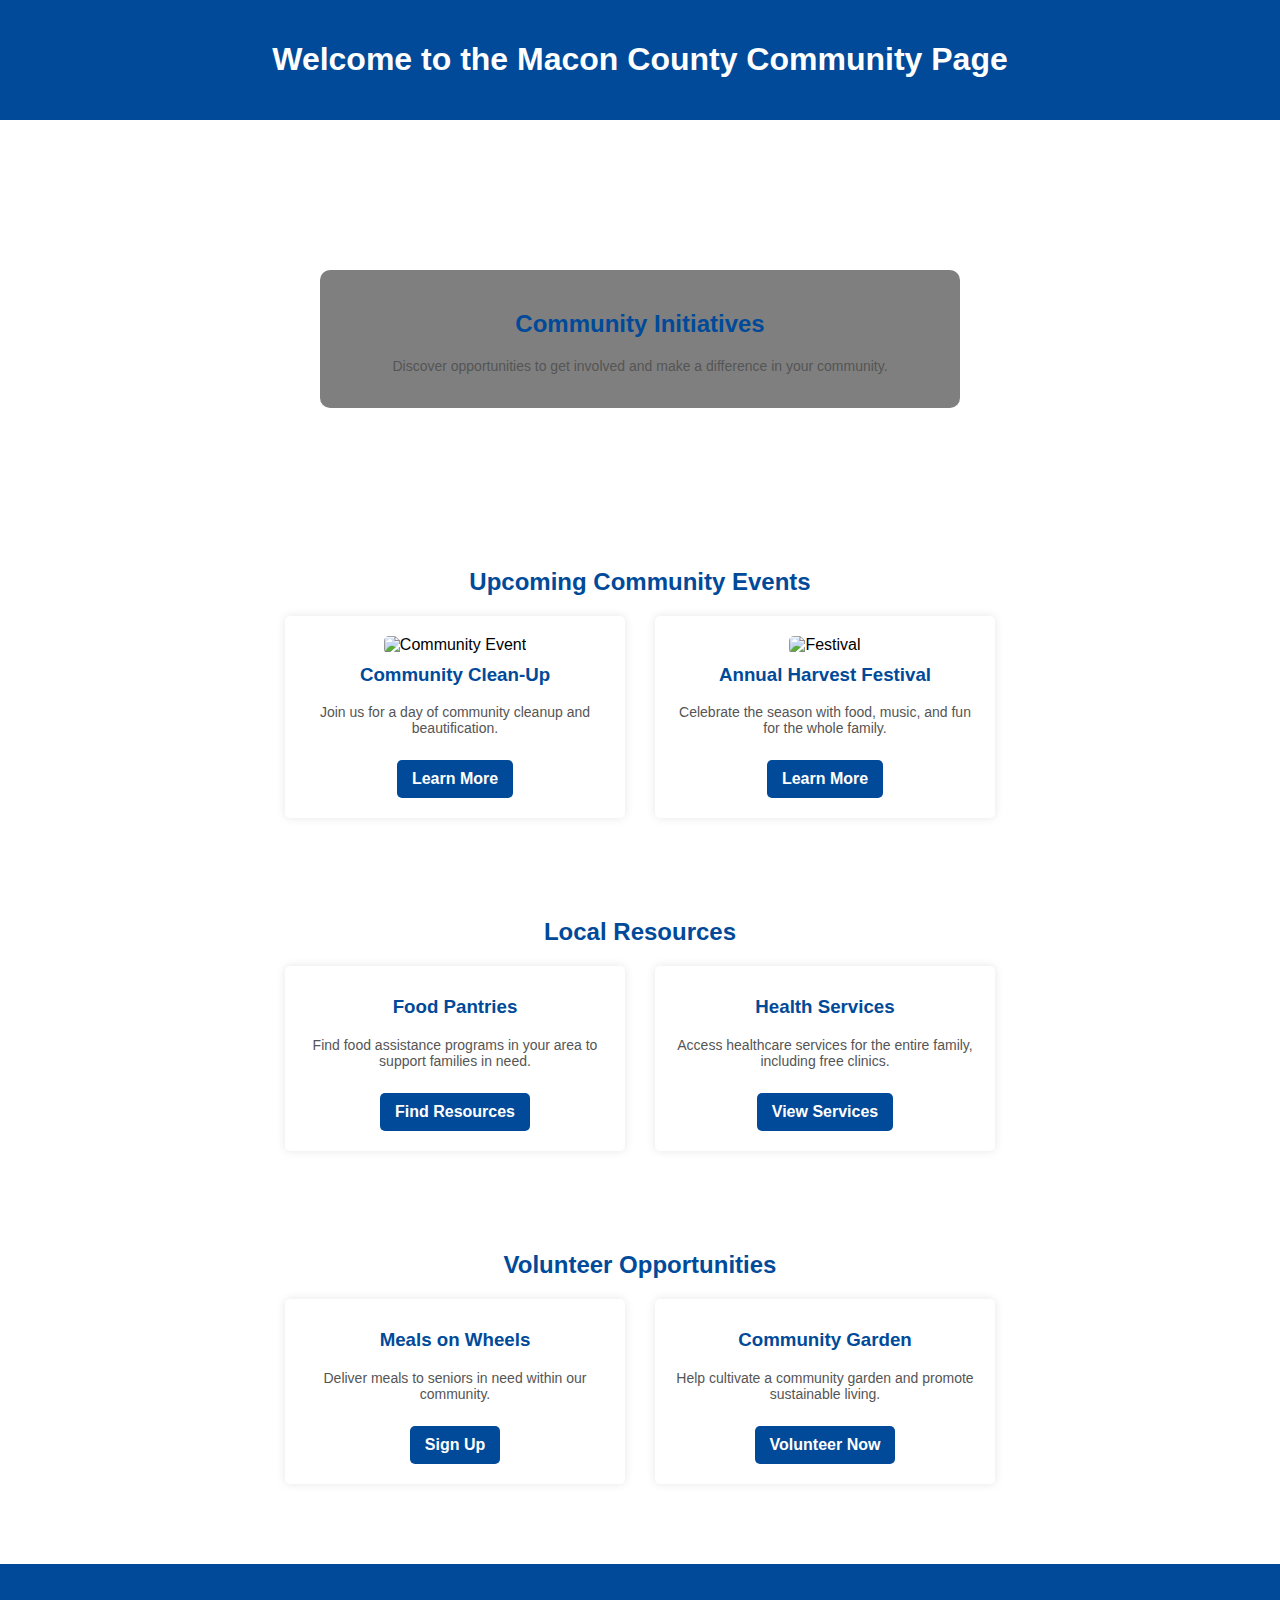
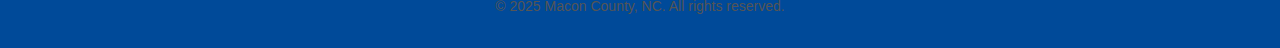
==== community.html @ 40352211 "added all of the pages html and styles as well as javascript" ====
<!DOCTYPE html>
<html lang="en">
<head>
    <meta charset="UTF-8">
    <meta name="viewport" content="width=device-width, initial-scale=1.0">
    <title>Community - Macon County</title>
    <link rel="stylesheet" href="stylesheet.css">
</head>
<body>
    <header>
        <h1>Welcome to the Macon County Community Page</h1>
    </header>

    <nav>
        <ul>
            <li><a href="/">Home</a></li>
            <li><a href="/departments">Departments</a></li>
            <li><a href="/events">Events</a></li>
            <li><a href="/services">Services</a></li>
            <li><a href="/community">Community</a></li>
            <li><a href="/contact">Contact</a></li>
        </ul>
    </nav>

    <section id="hero-community">
        <div class="hero-content">
            <h2>Community Initiatives</h2>
            <p>Discover opportunities to get involved and make a difference in your community.</p>
        </div>
    </section>

    <section id="community-events">
        <h2>Upcoming Community Events</h2>
        <div class="events-container">
            <div class="event">
                <img src="event1.jpg" alt="Community Event">
                <h3>Community Clean-Up</h3>
                <p>Join us for a day of community cleanup and beautification.</p>
                <a href="#" class="btn">Learn More</a>
            </div>
            <div class="event">
                <img src="event2.jpg" alt="Festival">
                <h3>Annual Harvest Festival</h3>
                <p>Celebrate the season with food, music, and fun for the whole family.</p>
                <a href="#" class="btn">Learn More</a>
            </div>
        </div>
    </section>

    <section id="local-resources">
        <h2>Local Resources</h2>
        <div class="resources-container">
            <div class="resource">
                <h3>Food Pantries</h3>
                <p>Find food assistance programs in your area to support families in need.</p>
                <a href="#" class="btn">Find Resources</a>
            </div>
            <div class="resource">
                <h3>Health Services</h3>
                <p>Access healthcare services for the entire family, including free clinics.</p>
                <a href="#" class="btn">View Services</a>
            </div>
        </div>
    </section>

    <section id="volunteer-opportunities">
        <h2>Volunteer Opportunities</h2>
        <div class="volunteer-container">
            <div class="volunteer">
                <h3>Meals on Wheels</h3>
                <p>Deliver meals to seniors in need within our community.</p>
                <a href="#" class="btn">Sign Up</a>
            </div>
            <div class="volunteer">
                <h3>Community Garden</h3>
                <p>Help cultivate a community garden and promote sustainable living.</p>
                <a href="#" class="btn">Volunteer Now</a>
            </div>
        </div>
    </section>

    <footer>
        <p>&copy; 2025 Macon County, NC. All rights reserved.</p>
    </footer>
</body>
</html>
---- stylesheet.css ----
body {
    font-family: Arial, sans-serif;
    margin: 0;
    padding: 0;
    box-sizing: border-box;
}

header {
    background-color: #004A99;
    color: white;
    padding: 20px;
    text-align: center;
}

nav ul {
    list-style: none;
    padding: 0;
    display: flex;
    justify-content: center;
    gap: 20px;
}

nav ul li {
    display: inline;
}

nav ul li a {
    color: white;
    text-decoration: none;
    font-weight: bold;
}

#hero {
    background: url('images/hero.jpg') center/cover no-repeat;
    color: white;
    text-align: center;
    padding: 100px 20px;
}

.hero-content {
    max-width: 600px;
    margin: auto;
    background: rgba(0, 0, 0, 0.5);
    padding: 20px;
    border-radius: 10px;
}

.btn {
    display: inline-block;
    padding: 10px 20px;
    background-color: #FFD700;
    color: black;
    text-decoration: none;
    font-weight: bold;
    border-radius: 5px;
}

#quick-links {
    text-align: center;
    padding: 40px 20px;
    background: #F4F4F4;
}

.links-container {
    display: flex;
    justify-content: center;
    gap: 15px;
    flex-wrap: wrap;
}

.quick-link {
    background: #004A99;
    color: white;
    padding: 10px 15px;
    text-decoration: none;
    border-radius: 5px;
}

#latest-news {
    padding: 40px 20px;
    text-align: center;
}

.news-container {
    display: flex;
    gap: 20px;
    justify-content: center;
    flex-wrap: wrap;
}

.news-item {
    background: #FFF;
    padding: 20px;
    border-radius: 5px;
    box-shadow: 0 0 10px rgba(0, 0, 0, 0.1);
    max-width: 300px;
}

footer {
    background-color: #004A99;
    color: white;
    text-align: center;
    padding: 20px;
    margin-top: 20px;
}

#page-header {
    text-align: center;
    background: #004A99;
    color: white;
    padding: 40px 20px;
}

/*Department Page styles*/
#department-list {
    display: flex;
    flex-wrap: wrap;
    justify-content: center;
    gap: 20px;
    padding: 40px 20px;
}

.department {
    background: white;
    padding: 20px;
    border-radius: 5px;
    box-shadow: 0 0 10px rgba(0, 0, 0, 0.1);
    text-align: center;
    max-width: 300px;
}

.department img {
    width: 100%;
    border-radius: 5px;
}

.department h2 {
    margin-top: 10px;
    color: #004A99;
}

.department p {
    font-size: 14px;
    color: #555;
}

.department a {
    display: inline-block;
    margin-top: 10px;
    padding: 10px 15px;
    background: #004A99;
    color: white;
    text-decoration: none;
    border-radius: 5px;
}

/*Events Page Styles*/
#event-list {
    display: flex;
    flex-wrap: wrap;
    justify-content: center;
    gap: 20px;
    padding: 40px 20px;
}

.event {
    background: white;
    padding: 20px;
    border-radius: 5px;
    box-shadow: 0 0 10px rgba(0, 0, 0, 0.1);
    text-align: center;
    max-width: 300px;
}

.event img {
    width: 100%;
    border-radius: 5px;
}

.event h2 {
    margin-top: 10px;
    color: #004A99;
}

.event p {
    font-size: 14px;
    color: #555;
}

.event a {
    display: inline-block;
    margin-top: 10px;
    padding: 10px 15px;
    background: #004A99;
    color: white;
    text-decoration: none;
    border-radius: 5px;
}

/*Service Page Styles*/
#services-list {
    display: flex;
    flex-wrap: wrap;
    justify-content: center;
    gap: 20px;
    padding: 40px 20px;
}

.service {
    background: white;
    padding: 20px;
    border-radius: 5px;
    box-shadow: 0 0 10px rgba(0, 0, 0, 0.1);
    text-align: center;
    max-width: 300px;
}

.service h2 {
    margin-top: 10px;
    color: #004A99;
}

.service p {
    font-size: 14px;
    color: #555;
}

.service a {
    display: inline-block;
    margin-top: 10px;
    padding: 10px 15px;
    background: #004A99;
    color: white;
    text-decoration: none;
    border-radius: 5px;
}

/* Contact Page Styles */
#contact-form {
    display: flex;
    flex-direction: column;
    max-width: 600px;
    margin: 40px auto;
    background: #FFF;
    padding: 20px;
    border-radius: 5px;
    box-shadow: 0 0 10px rgba(0, 0, 0, 0.1);
}

#contact-form input,
#contact-form textarea {
    padding: 10px;
    margin-bottom: 15px;
    border: 1px solid #ccc;
    border-radius: 5px;
    font-size: 14px;
    color: #333;
}

#contact-form input[type="text"],
#contact-form input[type="email"],
#contact-form input[type="tel"] {
    width: 100%;
}

#contact-form textarea {
    width: 100%;
    height: 150px;
}

#contact-form button {
    background-color: #004A99;
    color: white;
    padding: 10px 20px;
    border: none;
    border-radius: 5px;
    cursor: pointer;
    font-weight: bold;
}

#contact-form button:hover {
    background-color: #FFD700;
}

#contact-info {
    display: flex;
    justify-content: center;
    gap: 50px;
    padding: 40px 20px;
    background: #F4F4F4;
}

.contact-detail {
    text-align: center;
    max-width: 300px;
}

.contact-detail h3 {
    color: #004A99;
}

.contact-detail p {
    font-size: 14px;
    color: #555;
}

/* Community Page Styles */
#hero-community {
    background: url('images/community-hero.jpg') center/cover no-repeat;
    color: white;
    text-align: center;
    padding: 100px 20px;
}

.hero-content {
    max-width: 600px;
    margin: auto;
    background: rgba(0, 0, 0, 0.5);
    padding: 20px;
    border-radius: 10px;
}

#community-events, #local-resources, #volunteer-opportunities {
    padding: 40px 20px;
    text-align: center;
}

h2 {
    color: #004A99;
    margin-bottom: 20px;
}

.events-container, .resources-container, .volunteer-container {
    display: flex;
    justify-content: center;
    gap: 30px;
    flex-wrap: wrap;
}

.event, .resource, .volunteer {
    background: #FFF;
    padding: 20px;
    border-radius: 5px;
    box-shadow: 0 0 10px rgba(0, 0, 0, 0.1);
    max-width: 300px;
    text-align: center;
}

.event img, .resource img, .volunteer img {
    width: 100%;
    border-radius: 5px;
}

h3 {
    color: #004A99;
    margin-top: 10px;
}

p {
    font-size: 14px;
    color: #555;
}

a.btn {
    display: inline-block;
    margin-top: 10px;
    padding: 10px 15px;
    background: #004A99;
    color: white;
    text-decoration: none;
    border-radius: 5px;
}

a.btn:hover {
    background: #FFD700;
}

footer {
    background-color: #004A99;
    color: white;
    text-align: center;
    padding: 20px;
    margin-top: 40px;
}
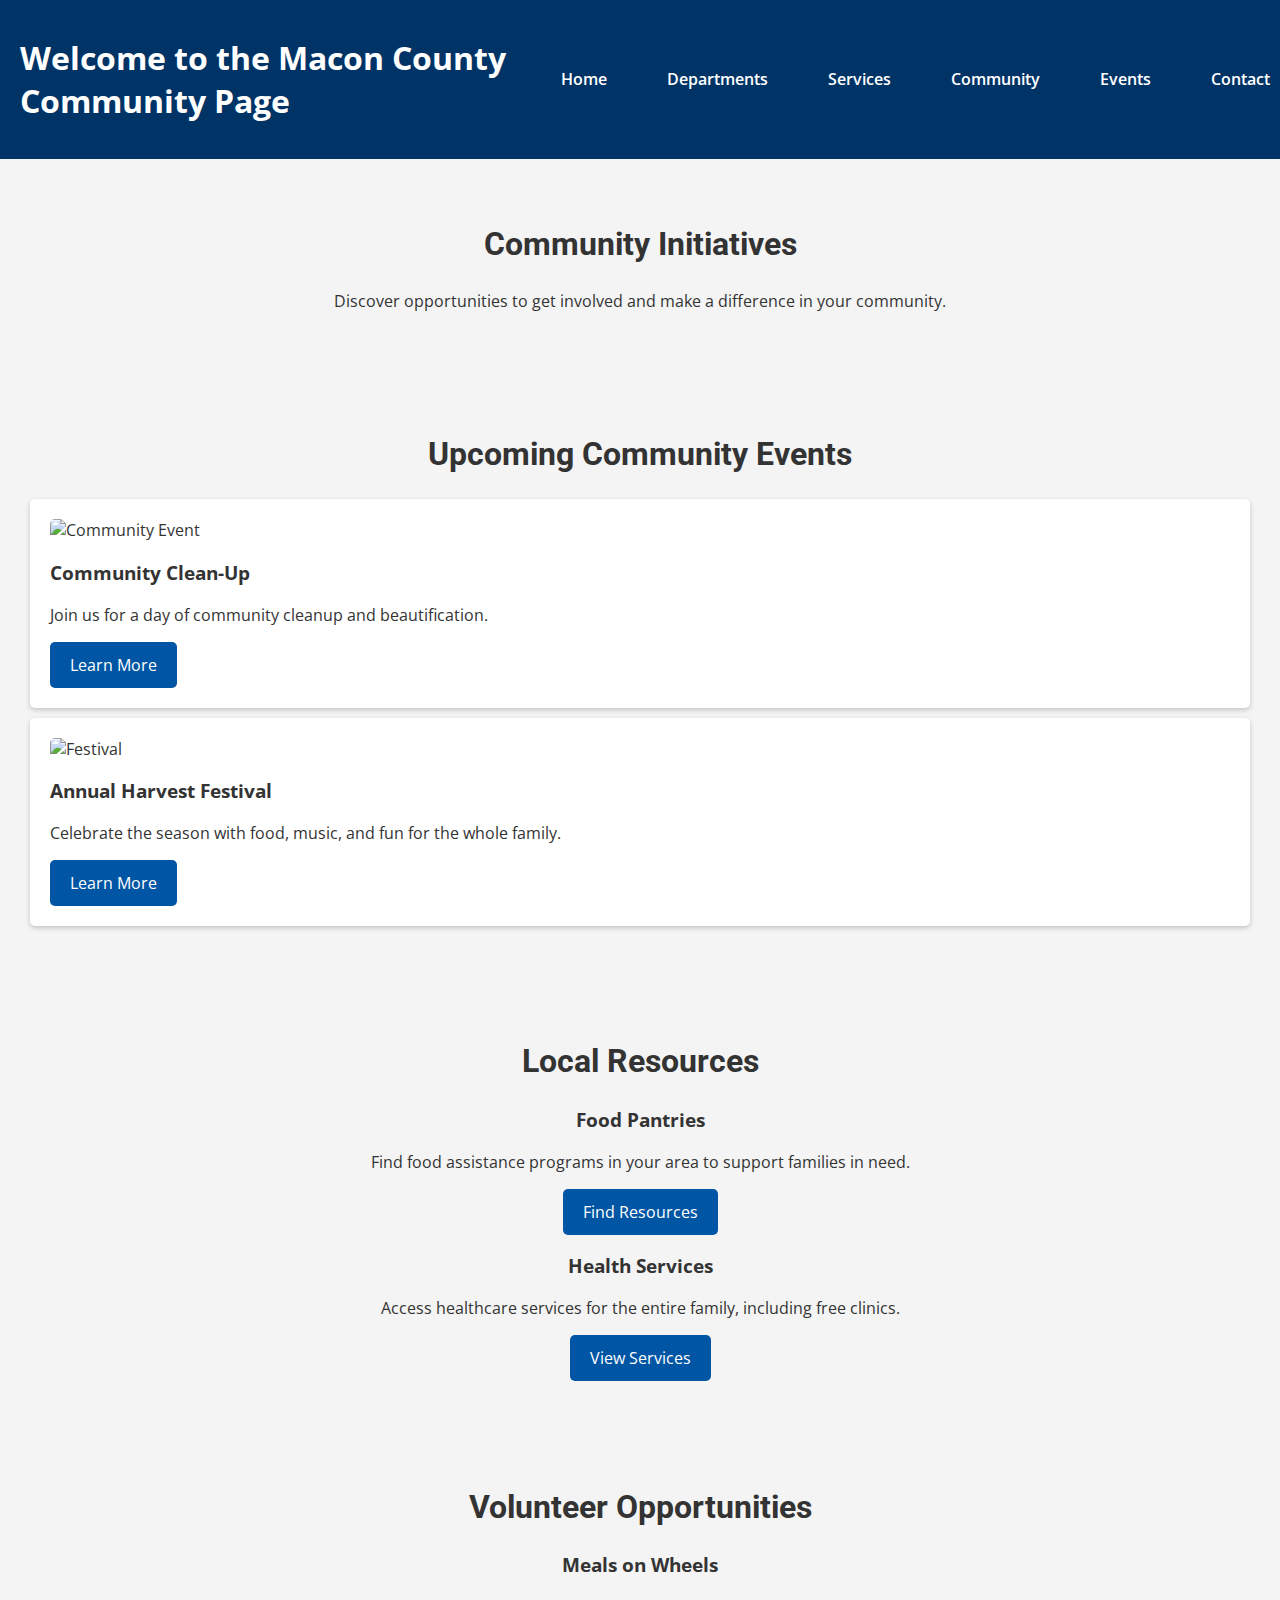
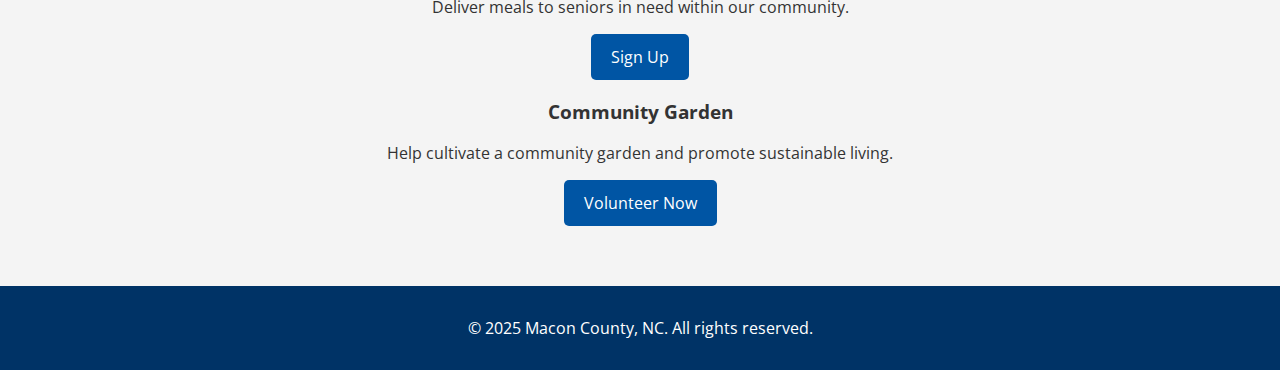
==== commit 30ac1cc7: "added more files and coding for other pages" ====
--- a/community.html
+++ b/community.html
@@ -5,22 +5,23 @@
     <meta name="viewport" content="width=device-width, initial-scale=1.0">
     <title>Community - Macon County</title>
     <link rel="stylesheet" href="stylesheet.css">
+    <script src="javascript.js" defer></script>
 </head>
 <body>
     <header>
         <h1>Welcome to the Macon County Community Page</h1>
+
+        <nav>
+            <ul>
+                <li><a href="index.html">Home</a></li>
+                <li><a href="departments.html">Departments</a></li>
+                <li><a href="services.html">Services</a></li>
+                <li><a href="community.html">Community</a></li>
+                <li><a href="events.html">Events</a></li>
+                <li><a href="contact.html">Contact</a></li>
+            </ul>
+        </nav>
     </header>
-
-    <nav>
-        <ul>
-            <li><a href="/">Home</a></li>
-            <li><a href="/departments">Departments</a></li>
-            <li><a href="/events">Events</a></li>
-            <li><a href="/services">Services</a></li>
-            <li><a href="/community">Community</a></li>
-            <li><a href="/contact">Contact</a></li>
-        </ul>
-    </nav>
 
     <section id="hero-community">
         <div class="hero-content">
--- a/stylesheet.css
+++ b/stylesheet.css
@@ -1,175 +1,171 @@
+/* Import Google Fonts */
+@import url('https://fonts.googleapis.com/css2?family=Open+Sans:wght@400;600&family=Roboto:wght@700&display=swap');
+
+/* Global Styles */
 body {
-    font-family: Arial, sans-serif;
+    font-family: 'Open Sans', sans-serif;
     margin: 0;
     padding: 0;
-    box-sizing: border-box;
-}
-
+    background-color: #f4f4f4;
+    color: #333;
+}
+
+/* Header */
 header {
-    background-color: #004A99;
-    color: white;
-    padding: 20px;
-    text-align: center;
-}
-
+    background-color: #003366;
+    color: white;
+    padding: 15px 20px;
+    display: flex;
+    justify-content: space-between;
+    align-items: center;
+    position: sticky;
+    top: 0;
+    width: 100%;
+    z-index: 1000;
+}
+
+/* Logo */
+.logo {
+    font-size: 24px;
+    font-weight: bold;
+    font-family: 'Roboto', sans-serif;
+}
+
+/* Navigation */
 nav ul {
     list-style: none;
     padding: 0;
-    display: flex;
-    justify-content: center;
-    gap: 20px;
+    margin: 0;
+    display: flex;
 }
 
 nav ul li {
-    display: inline;
+    margin: 0 15px;
 }
 
 nav ul li a {
     color: white;
     text-decoration: none;
-    font-weight: bold;
-}
-
+    font-weight: 600;
+    padding: 10px 15px;
+    transition: 0.3s;
+}
+
+nav ul li a:hover {
+    background-color: #0055a4;
+    border-radius: 5px;
+}
+
+/* Hero Section */
 #hero {
-    background: url('images/hero.jpg') center/cover no-repeat;
+    background: url('images/hero.jpg') no-repeat center center/cover;
     color: white;
     text-align: center;
-    padding: 100px 20px;
-}
-
-.hero-content {
+    padding: 80px 20px;
+}
+
+#hero h1 {
+    font-size: 40px;
+    font-family: 'Roboto', sans-serif;
+}
+
+#hero p {
+    font-size: 18px;
     max-width: 600px;
-    margin: auto;
-    background: rgba(0, 0, 0, 0.5);
-    padding: 20px;
-    border-radius: 10px;
-}
-
+    margin: 10px auto;
+}
+
+/* Button Styling */
 .btn {
     display: inline-block;
-    padding: 10px 20px;
-    background-color: #FFD700;
-    color: black;
+    padding: 12px 20px;
+    background-color: #0055a4;
+    color: white;
     text-decoration: none;
-    font-weight: bold;
-    border-radius: 5px;
-}
-
-#quick-links {
-    text-align: center;
-    padding: 40px 20px;
-    background: #F4F4F4;
-}
-
-.links-container {
-    display: flex;
-    justify-content: center;
-    gap: 15px;
-    flex-wrap: wrap;
-}
-
-.quick-link {
-    background: #004A99;
-    color: white;
-    padding: 10px 15px;
-    text-decoration: none;
-    border-radius: 5px;
-}
-
-#latest-news {
+    border-radius: 5px;
+    transition: 0.3s;
+}
+
+.btn:hover {
+    background-color: #002f6c;
+}
+
+/* Sections */
+section {
     padding: 40px 20px;
     text-align: center;
 }
 
-.news-container {
-    display: flex;
-    gap: 20px;
+h2 {
+    font-size: 32px;
+    font-family: 'Roboto', sans-serif;
+}
+
+/* Quick Links */
+.links-container {
+    display: flex;
     justify-content: center;
     flex-wrap: wrap;
-}
-
-.news-item {
-    background: #FFF;
-    padding: 20px;
-    border-radius: 5px;
-    box-shadow: 0 0 10px rgba(0, 0, 0, 0.1);
-    max-width: 300px;
-}
-
-footer {
-    background-color: #004A99;
-    color: white;
-    text-align: center;
-    padding: 20px;
-    margin-top: 20px;
-}
-
-#page-header {
-    text-align: center;
-    background: #004A99;
-    color: white;
-    padding: 40px 20px;
-}
-
-/*Department Page styles*/
-#department-list {
+    gap: 15px;
+}
+
+.quick-link {
+    background-color: #0055a4;
+    color: white;
+    padding: 12px 18px;
+    text-decoration: none;
+    border-radius: 5px;
+    transition: 0.3s;
+}
+
+.quick-link:hover {
+    background-color: #002f6c;
+}
+
+/* News & Updates */
+.news-container {
     display: flex;
     flex-wrap: wrap;
     justify-content: center;
     gap: 20px;
-    padding: 40px 20px;
-}
-
-.department {
-    background: white;
+}
+
+.news-item {
+    background-color: white;
     padding: 20px;
-    border-radius: 5px;
-    box-shadow: 0 0 10px rgba(0, 0, 0, 0.1);
-    text-align: center;
-    max-width: 300px;
-}
-
-.department img {
+    width: 300px;
+    border-radius: 5px;
+    box-shadow: 0px 2px 5px rgba(0, 0, 0, 0.2);
+    transition: 0.3s;
+}
+
+.news-item:hover {
+    transform: scale(1.05);
+}
+
+/* Departments & Services */
+.department, .service {
+    background-color: white;
+    padding: 20px;
+    margin: 10px;
+    border-radius: 5px;
+    box-shadow: 0px 2px 5px rgba(0, 0, 0, 0.2);
+    text-align: left;
+}
+
+.department img, .service img {
     width: 100%;
     border-radius: 5px;
 }
 
-.department h2 {
-    margin-top: 10px;
-    color: #004A99;
-}
-
-.department p {
-    font-size: 14px;
-    color: #555;
-}
-
-.department a {
-    display: inline-block;
-    margin-top: 10px;
-    padding: 10px 15px;
-    background: #004A99;
-    color: white;
-    text-decoration: none;
-    border-radius: 5px;
-}
-
-/*Events Page Styles*/
-#event-list {
-    display: flex;
-    flex-wrap: wrap;
-    justify-content: center;
-    gap: 20px;
-    padding: 40px 20px;
-}
-
+/* Events */
 .event {
-    background: white;
+    background-color: white;
     padding: 20px;
-    border-radius: 5px;
-    box-shadow: 0 0 10px rgba(0, 0, 0, 0.1);
-    text-align: center;
-    max-width: 300px;
+    margin: 10px;
+    border-radius: 5px;
+    box-shadow: 0px 2px 5px rgba(0, 0, 0, 0.2);
+    text-align: left;
 }
 
 .event img {
@@ -177,208 +173,65 @@
     border-radius: 5px;
 }
 
-.event h2 {
-    margin-top: 10px;
-    color: #004A99;
-}
-
-.event p {
-    font-size: 14px;
-    color: #555;
-}
-
-.event a {
-    display: inline-block;
-    margin-top: 10px;
-    padding: 10px 15px;
-    background: #004A99;
-    color: white;
-    text-decoration: none;
-    border-radius: 5px;
-}
-
-/*Service Page Styles*/
-#services-list {
-    display: flex;
-    flex-wrap: wrap;
-    justify-content: center;
-    gap: 20px;
-    padding: 40px 20px;
-}
-
-.service {
-    background: white;
-    padding: 20px;
-    border-radius: 5px;
-    box-shadow: 0 0 10px rgba(0, 0, 0, 0.1);
-    text-align: center;
-    max-width: 300px;
-}
-
-.service h2 {
-    margin-top: 10px;
-    color: #004A99;
-}
-
-.service p {
-    font-size: 14px;
-    color: #555;
-}
-
-.service a {
-    display: inline-block;
-    margin-top: 10px;
-    padding: 10px 15px;
-    background: #004A99;
-    color: white;
-    text-decoration: none;
-    border-radius: 5px;
-}
-
-/* Contact Page Styles */
-#contact-form {
+/* Contact Form */
+#contact-form form {
     display: flex;
     flex-direction: column;
-    max-width: 600px;
-    margin: 40px auto;
-    background: #FFF;
-    padding: 20px;
-    border-radius: 5px;
-    box-shadow: 0 0 10px rgba(0, 0, 0, 0.1);
-}
-
-#contact-form input,
+    max-width: 500px;
+    margin: auto;
+}
+
+#contact-form input, 
 #contact-form textarea {
     padding: 10px;
-    margin-bottom: 15px;
+    margin: 10px 0;
     border: 1px solid #ccc;
     border-radius: 5px;
-    font-size: 14px;
-    color: #333;
-}
-
-#contact-form input[type="text"],
-#contact-form input[type="email"],
-#contact-form input[type="tel"] {
-    width: 100%;
-}
-
-#contact-form textarea {
-    width: 100%;
-    height: 150px;
 }
 
 #contact-form button {
-    background-color: #004A99;
-    color: white;
-    padding: 10px 20px;
+    background-color: #0055a4;
+    color: white;
+    padding: 10px;
     border: none;
-    border-radius: 5px;
     cursor: pointer;
-    font-weight: bold;
+    transition: 0.3s;
 }
 
 #contact-form button:hover {
-    background-color: #FFD700;
-}
-
-#contact-info {
-    display: flex;
-    justify-content: center;
-    gap: 50px;
-    padding: 40px 20px;
-    background: #F4F4F4;
-}
-
-.contact-detail {
+    background-color: #002f6c;
+}
+
+/* Footer */
+footer {
+    background-color: #003366;
+    color: white;
     text-align: center;
-    max-width: 300px;
-}
-
-.contact-detail h3 {
-    color: #004A99;
-}
-
-.contact-detail p {
-    font-size: 14px;
-    color: #555;
-}
-
-/* Community Page Styles */
-#hero-community {
-    background: url('images/community-hero.jpg') center/cover no-repeat;
-    color: white;
-    text-align: center;
-    padding: 100px 20px;
-}
-
-.hero-content {
-    max-width: 600px;
-    margin: auto;
-    background: rgba(0, 0, 0, 0.5);
-    padding: 20px;
-    border-radius: 10px;
-}
-
-#community-events, #local-resources, #volunteer-opportunities {
-    padding: 40px 20px;
-    text-align: center;
-}
-
-h2 {
-    color: #004A99;
-    margin-bottom: 20px;
-}
-
-.events-container, .resources-container, .volunteer-container {
-    display: flex;
-    justify-content: center;
-    gap: 30px;
-    flex-wrap: wrap;
-}
-
-.event, .resource, .volunteer {
-    background: #FFF;
-    padding: 20px;
-    border-radius: 5px;
-    box-shadow: 0 0 10px rgba(0, 0, 0, 0.1);
-    max-width: 300px;
-    text-align: center;
-}
-
-.event img, .resource img, .volunteer img {
-    width: 100%;
-    border-radius: 5px;
-}
-
-h3 {
-    color: #004A99;
-    margin-top: 10px;
-}
-
-p {
-    font-size: 14px;
-    color: #555;
-}
-
-a.btn {
-    display: inline-block;
-    margin-top: 10px;
-    padding: 10px 15px;
-    background: #004A99;
-    color: white;
-    text-decoration: none;
-    border-radius: 5px;
-}
-
-a.btn:hover {
-    background: #FFD700;
-}
-
-footer {
-    background-color: #004A99;
-    color: white;
-    text-align: center;
-    padding: 20px;
-    margin-top: 40px;
+    padding: 15px;
+    margin-top: 20px;
+}
+
+/* Responsive Design */
+@media (max-width: 768px) {
+    nav ul {
+        flex-direction: column;
+        text-align: center;
+    }
+
+    .links-container, .news-container {
+        flex-direction: column;
+        align-items: center;
+    }
+
+    .news-item, .department, .service, .event {
+        width: 90%;
+    }
+
+    #hero {
+        padding: 60px 10px;
+    }
+
+    #hero h1 {
+        font-size: 32px;
+    }
 }